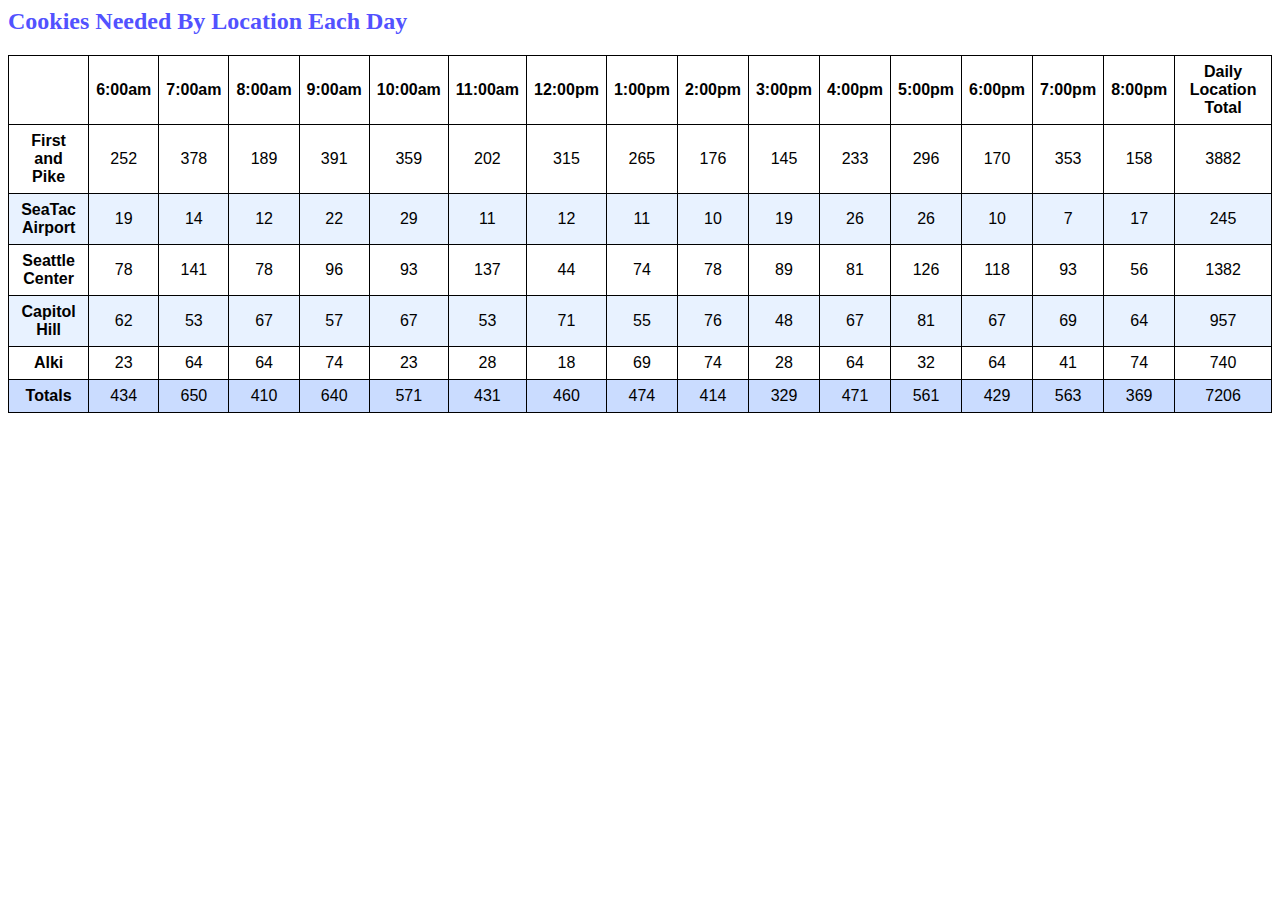
==== sales.html @ bc5d88c0 "Merge pull request #5 from mbgoseco/day02-tables" ====
<!DOCTYPE <!DOCTYPE html>
<html>
<head>
  <title>Sales</title>
  <link rel="stylesheet" href="style.css" />
</head>
<body>
  <header></header>
  <main id="main-content">

  </main>
  <footer><script src="app.js"></script>
  </footer>
</body>
</html>
---- style.css ----
h2 {
  font-family: 'Trebuchet MS';
  color: rgb(82, 82, 255);
}
 table {
   border-collapse: collapse;
 }

 table, th, td {
   border: 1px solid black;
 }

 th, td {
   padding: 7px;
   text-align: center;
   font-family: Helvetica;
 }

 tr:nth-child(even) {
   background-color: rgb(232, 242, 255);
 }

 tfoot {
   background-color: rgb(202, 220, 255);
 }

 tr:hover, tfoot:hover {
   background-color: rgb(202, 255, 255);
 }
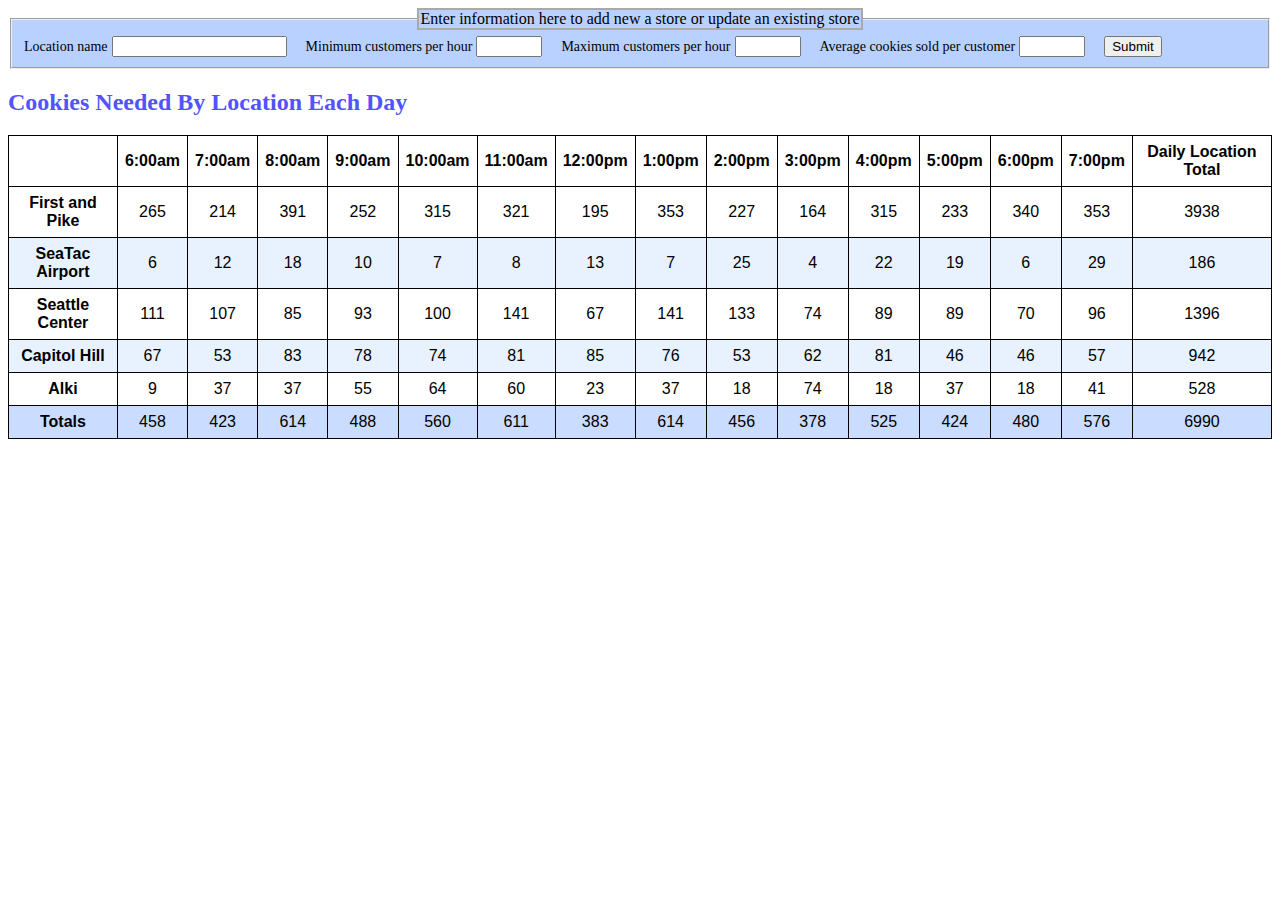
==== commit 5bbe76e0: "Added ability to update existing stores and reject forms with empty fields. Added styling to forms." ====
--- a/sales.html
+++ b/sales.html
@@ -7,7 +7,24 @@
 <body>
   <header></header>
   <main id="main-content">
+    <form id="store-data">
+      <fieldset>
+        <legend>Enter information here to add new a store or update an existing store</legend>
+        <label>Location name</label>
+        <input name="location">
 
+        <label>Minimum customers per hour</label>
+        <input name="minCustPH" type="number">
+        
+        <label>Maximum customers per hour</label>
+        <input name="maxCustPH" type="number">
+        
+        <label>Average cookies sold per customer</label>
+        <input name="cookiesPerCust" type="number" step=".1">
+
+        <button type="submit">Submit</button>
+      </fieldset>
+    </form>
   </main>
   <footer><script src="app.js"></script>
   </footer>
--- a/style.css
+++ b/style.css
@@ -25,5 +25,32 @@
  }
 
  tr:hover, tfoot:hover {
-   background-color: rgb(202, 255, 255);
+   background-color: rgb(255, 224, 220);
+ }
+
+ form {
+   font-family: 'Trebuchet MS';
+ }
+
+ fieldset {
+   background-color: rgb(185, 209, 255)
+ }
+
+ legend {
+   text-align: center;
+   background-color: rgb(185, 209, 255);
+   border: solid 2px darkgrey;
+ }
+
+ label {
+   font-size: 14px;
+ }
+ 
+ input {
+   width: 66px;
+   margin-right: 15px;
+ }
+
+ input[name='location'] {
+   width: 175px;
  }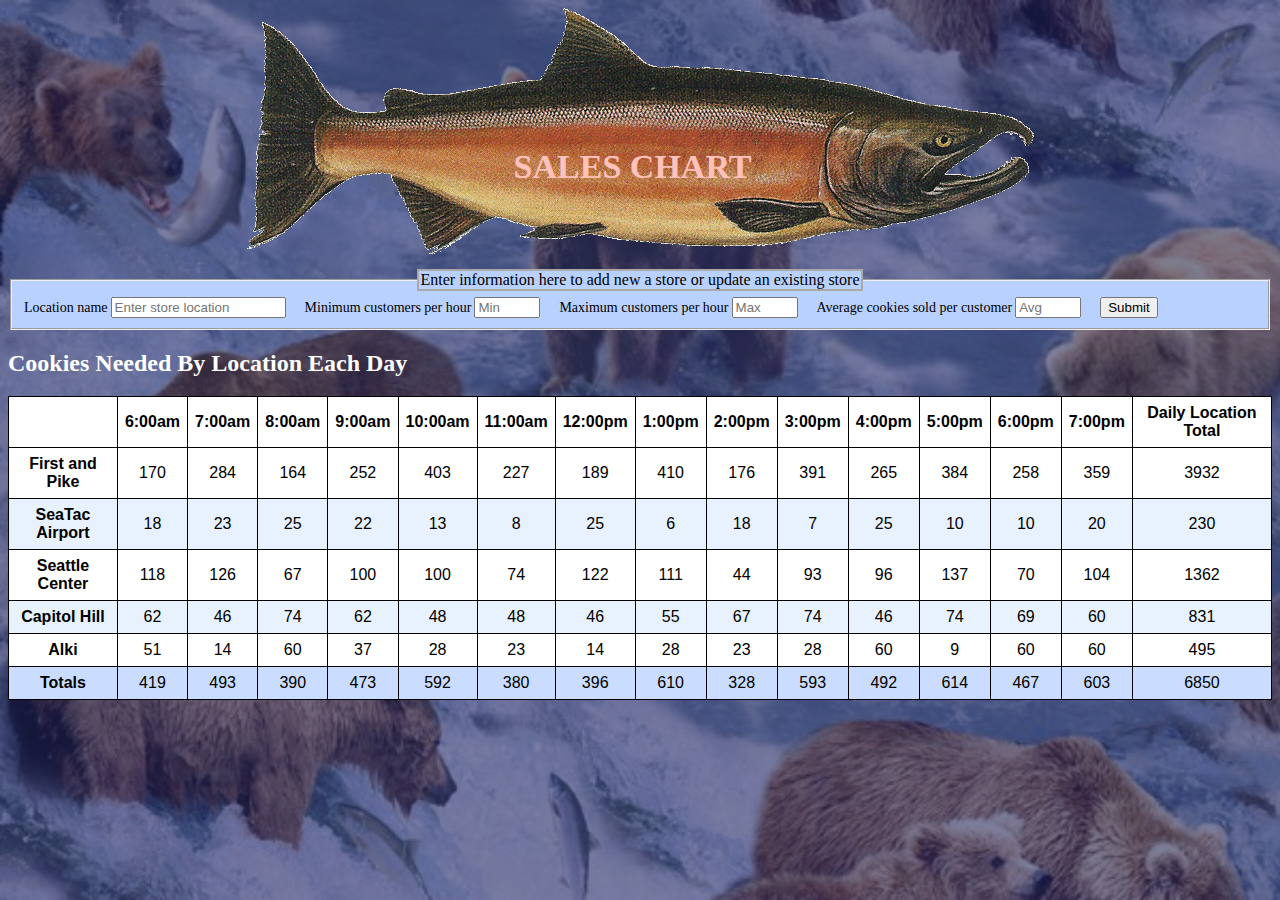
==== commit 47e91858: "added styling to index and sales pages" ====
--- a/sales.html
+++ b/sales.html
@@ -5,22 +5,21 @@
   <link rel="stylesheet" href="style.css" />
 </head>
 <body>
-  <header></header>
+  <header>
+    <img id="logo" src="salmon.png">
+    <h1 id="title-head">SALES CHART</h1>
+  </header>
   <main id="main-content">
     <form id="store-data">
       <fieldset>
         <legend>Enter information here to add new a store or update an existing store</legend>
-        <label>Location name</label>
-        <input name="location">
+        <label>Location name<input name="location" placeholder="Enter store location"></label>
 
-        <label>Minimum customers per hour</label>
-        <input name="minCustPH" type="number">
+        <label>Minimum customers per hour<input name="minCustPH" type="number" placeholder="Min"></label>
         
-        <label>Maximum customers per hour</label>
-        <input name="maxCustPH" type="number">
+        <label>Maximum customers per hour<input name="maxCustPH" type="number" placeholder="Max"></label>
         
-        <label>Average cookies sold per customer</label>
-        <input name="cookiesPerCust" type="number" step=".1">
+        <label>Average cookies sold per customer<input name="cookiesPerCust" type="number" step=".1" placeholder="Avg"></label>
 
         <button type="submit">Submit</button>
       </fieldset>
--- a/style.css
+++ b/style.css
@@ -1,9 +1,38 @@
+body {
+  background: linear-gradient( rgba(34, 38, 99, 0.593), rgba(34, 38, 99, 0.593)), url(bear-salmon-fabric.jpeg);
+  background-size: cover;
+  background-repeat: no-repeat;
+}
+
+header {
+  position: relative;
+  width: 100%;
+  text-align: center;
+}
+
+#logo {
+  margin-left: auto;
+  margin-right: auto;
+  margin-bottom: 15px;
+}
+
+#title-head {
+  position: absolute;
+  top: 45%;
+  left: 40%;
+  font-family: Tahoma;
+  font-size: 34px;
+  font-weight: bold;
+  color: rgb(255, 193, 187);
+}
+
 h2 {
   font-family: 'Trebuchet MS';
-  color: rgb(82, 82, 255);
+  color: white;
 }
  table {
    border-collapse: collapse;
+   background-color: white;
  }
 
  table, th, td {
@@ -49,6 +78,7 @@
  input {
    width: 66px;
    margin-right: 15px;
+   margin-left: 3px;
  }
 
  input[name='location'] {
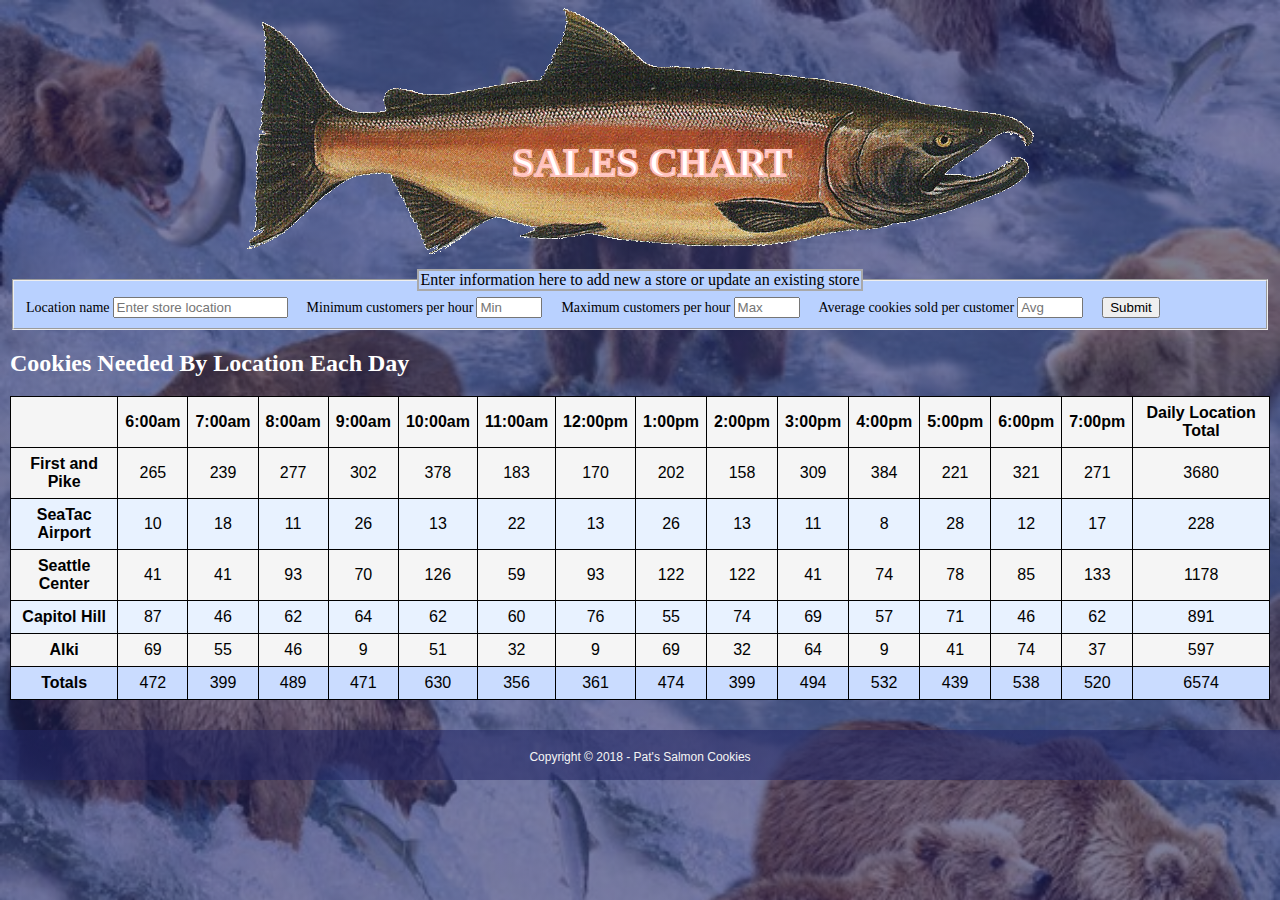
==== commit 4ca8e975: "final revisions to styling and code" ====
--- a/sales.html
+++ b/sales.html
@@ -25,7 +25,9 @@
       </fieldset>
     </form>
   </main>
-  <footer><script src="app.js"></script>
+  <footer>
+    <div id="copyright">Copyright © 2018 - Pat's Salmon Cookies</div>
+    <script src="app.js"></script>
   </footer>
 </body>
 </html>--- a/style.css
+++ b/style.css
@@ -2,6 +2,9 @@
   background: linear-gradient( rgba(34, 38, 99, 0.593), rgba(34, 38, 99, 0.593)), url(bear-salmon-fabric.jpeg);
   background-size: cover;
   background-repeat: no-repeat;
+  margin-bottom: 0px;
+  margin-left: 0px;
+  margin-right: 0px;
 }
 
 header {
@@ -18,21 +21,26 @@
 
 #title-head {
   position: absolute;
-  top: 45%;
+  top: 40%;
   left: 40%;
   font-family: Tahoma;
-  font-size: 34px;
+  font-size: 40px;
   font-weight: bold;
-  color: rgb(255, 193, 187);
+  -webkit-text-stroke: 2px rgb(255, 193, 187);
+  color: white;
 }
 
 h2 {
+  margin-left: 10px;
+  margin-right: 10px;
   font-family: 'Trebuchet MS';
   color: white;
 }
  table {
+   margin-left: 10px;
+   margin-right: 10px;
    border-collapse: collapse;
-   background-color: white;
+   background-color: whitesmoke;
  }
 
  table, th, td {
@@ -59,6 +67,8 @@
 
  form {
    font-family: 'Trebuchet MS';
+   margin-left: 10px;
+   margin-right: 10px;
  }
 
  fieldset {
@@ -83,4 +93,22 @@
 
  input[name='location'] {
    width: 175px;
- }+ }
+ 
+ footer {
+  display: flex;
+  width: 100%;
+  height: 50px;
+  margin-top: 30px;
+  background: linear-gradient( rgba(34, 38, 99, 0.593), rgba(34, 38, 99, 0.593));
+}
+
+#copyright {
+  font-family: Helvetica;
+  font-size: 12px;
+  color: whitesmoke;
+  text-align: center;
+  margin-left: auto;
+  margin-right: auto;
+  margin-top: 20px;
+}